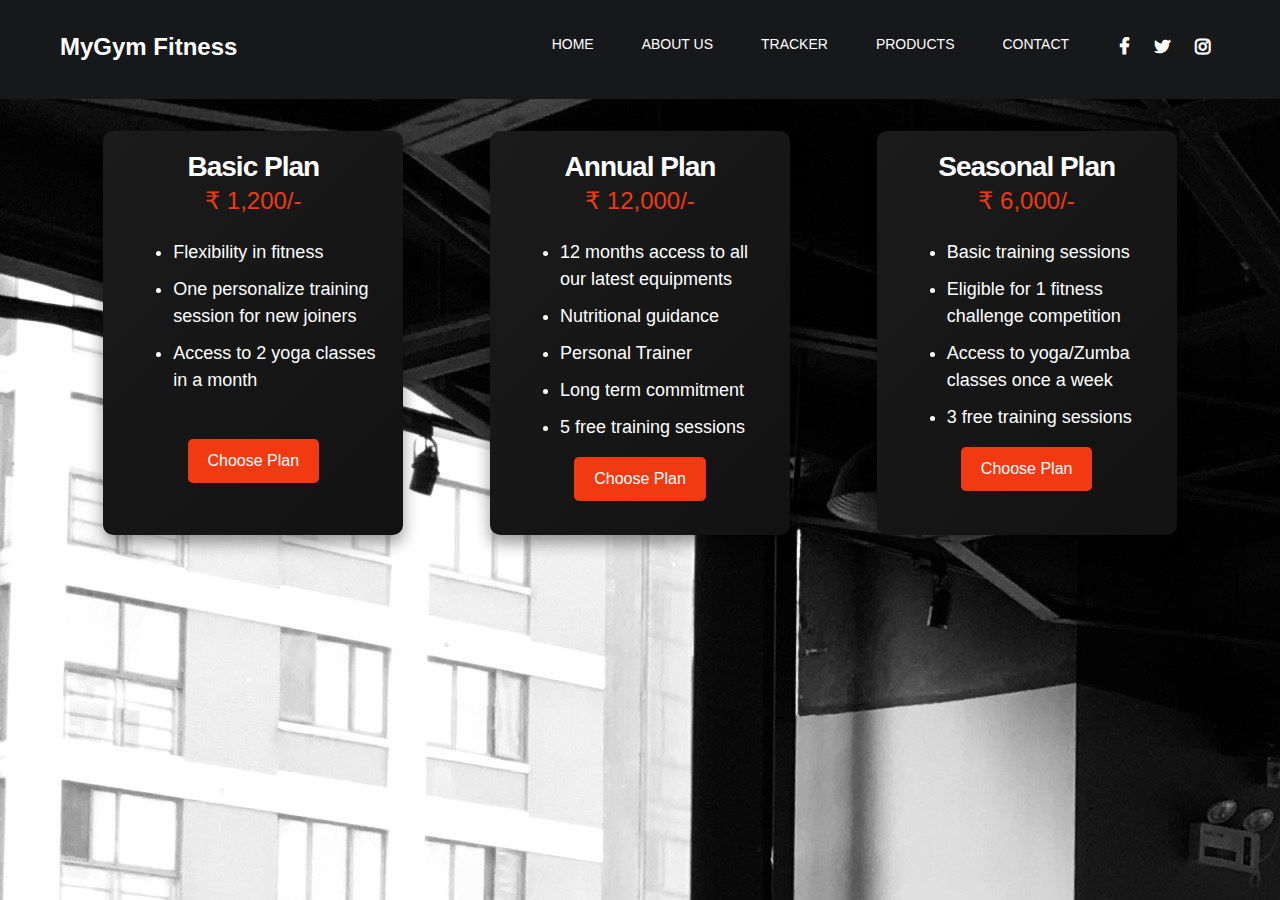
==== html/plans.html @ 02fc2f91 "Update plans.html" ====
<!DOCTYPE html>
<html lang="en">
<head>
  <meta charset="UTF-8">
  <meta http-equiv="X-UA-Compatible" content="IE=edge">
  <meta name="viewport" content="width=device-width, initial-scale=1.0">
  <title>Gym Subscription Plans</title>
  <link rel="icon" href="/images/favicon/favicon.ico" type="image/x-icon">
  <link rel="stylesheet" href="../css/bootstrap.min.css">
  <link rel="stylesheet" href="../css/font-awesome.min.css">
  <link rel="stylesheet" href="../css/aos.css">
  <link rel="stylesheet" href="../css/main.css">
  <style>
    body{
      font-family: Arial, sans-serif;
      margin: 0;
      padding: 0;
      padding-top: 110px;
      background-color: #f8f9fa;  
      background-image: url(/images/class/risen-wang-20jX9b35r_M-unsplash.jpg);
    }

  .container {
      max-width: 1200px;
      margin: 0 auto;
      padding: 20px;
      display: flex;
      flex-wrap: wrap;
      justify-content: space-around;
    }

  .plan {
      background: linear-gradient(135deg, #1B1B1B, #121212);  
      color: #fff;
      border-radius: 10px;
      padding: 20px;
      margin: 1px;
      box-shadow: 0 8px 16px rgba(0, 0, 0, 0.4);
      text-align: center;
      width: 300px;  
      transition: transform 0.3s;
      position: relative;
    }

  .plan:hover {
      transform: translateY(-5px);
    }

  .price {
      font-size: 24px;
      color: #f13a11;
    }

  .features {
      margin-top: 20px;
    }

    .features p {
   margin: 5;
   color: #fff;
   margin-right: 30px;
} 

.navbar {
      padding: 8px 20px;  
    }

  .navbar-brand {
      font-size: 24px;
    }
    button {
      background-color: #f13a11;  
      color: #fff;
      border: none;
      padding: 10px 20px;
      border-radius: 5px;
      cursor: pointer;
      margin-top: li0px;
      margin-bottom: 14px;
      transition: background-color 0.3s;
    }

    button:hover {
      background-color: #f13a11;
    }

    /* Form styles*/
 .modal-content {
      padding: 2rem 2rem;
      background-color: #fff;
      border-radius: 10px;
      box-shadow: 0 8px 16px rgba(0, 0, 0, 0.4);
      
    }

 .modal-header,
 .modal-body,
 .modal-footer {
      border: 0;
      padding: 0;
    }

 .membership-form a {
      color: var(--primary-color);
    }

 .modal-header {
      display: flex;
      justify-content: space-between;
      align-items: center;
      margin-bottom: 1rem;

    }

 .modal-title {
      margin-bottom: 0;
      line-height: 1.5;
    }

    .h2{
        font-size: 40px;
        font-weight: var(--font-weight-bold);
        letter-spacing: -2px;

    }

 .form-group {
      margin-bottom: 0 rem;
      margin-top: 0 rem;

    }


button.choose-plan-btn {
  background-color: #f13a11;
  color: #fff;
  border: none;
  padding: 10px 20px;
  border-radius: 5px;
  cursor: pointer;
  margin-top: 20px;
  transition: background-color 0.3s;
}


button.choose-plan-btn:hover {
  background-color: #d12f0d;
}

 .form-control {
      display: block;
      width: 100%;
      padding: 0.375rem 0.75rem;
      font-size: 1rem;
      font-weight: 400;
      line-height: 1.5;
      color: #495057;
      background-color: #fff;
      background-clip: padding-box;
      border: 1px solid #ced4da;
      border-radius: 0.25rem;
      transition: border-color 0.15s ease-in-out, box-shadow 0.15s ease-in-out;
    }

 .form-control:focus {
      color: #495057;
      background-color: #fff;
      border-color: #80bdff;
      outline: 0;
      box-shadow: 0 0 0 0.2rem rgba(0, 123, 255, 0.25);
    }

 .btn-primary {
      color: #fff;
      background-color: #007bff;
      border-color: #007bff;
      display: inline-block;
      font-weight: 400;
      text-align: center;
      width: 100%;
      vertical-align: middle;
      user-select: none;
      border: 1px solid transparent;
      padding: 0.375rem 0.75rem;
      font-size: 1rem;
      line-height: 1.5;
      border-radius: 0.25rem;
      transition: color 0.15s ease-in-out, background-color 0.15s ease-in-out, border-color 0.15s ease-in-out, box-shadow 0.15s ease-in-out;
    }

 .btn-primary:hover {
      color: #fff;
      background-color: #0069d9;
      border-color: #0062cc;
    }

 .btn-primary:focus {
      box-shadow: 0 0 0 0.2rem rgba(38, 143, 255, 0.5);
    }

  </style>
</head>

<body>
  <!-- Nav Bar -->
  <nav class="navbar navbar-expand-lg fixed-top">
    <div class="container">
      <a class="navbar-brand" href="/index.html">MyGym Fitness</a>
      <button class="navbar-toggler" type="button" data-toggle="collapse" data-target="#navbarNav" aria-controls="navbarNav" aria-expanded="false" aria-label="Toggle navigation">
        <span class="navbar-toggler-icon"></span>
      </button>
      <div class="collapse navbar-collapse" id="navbarNav">
        <ul class="navbar-nav ml-lg-auto">
          <li class="nav-item">
            <a href="/index.html" class="nav-link smoothScroll">Home</a>
          </li>
          <li class="nav-item">
            <a href="/index.html#about" class="nav-link smoothScroll">About Us</a>
          </li>
          <li class="nav-item">
            <a href="https://www.myfitnesspal.com/" class="nav-link smoothScroll">Tracker</a>
          </li>
          <li class="nav-item">
            <a href="https://www.muscleblaze.com/" class="nav-link smoothScroll">Products</a>
          </li>
          <li class="nav-item">
            <a href="/index.html#contact" class="nav-link smoothScroll">Contact</a>
          </li>
        </ul>
        <ul class="social-icon ml-lg-3">
          <li><a href="https://www.facebook.com/armaan.grover.904" class="fa fa-facebook"></a></li>
          <li><a href="https://twitter.com/abhayshah31" class="fa fa-twitter"></a></li>
          <li><a href="https://www.instagram.com/abhayshah31/" class="fa fa-instagram"></a></li>
        </ul>
      </div>
    </div>
  </nav>

  <!-- Plans container -->
  <div class="container">
    <div class="plan" data-plan="basic" data-payment-url="https://rzp.io/l/mygym-basicplan">
      <h3>Basic Plan</h3>
      <p class="price">₹ 1,200/-</p>
      <ul class="features">
        <li>Flexibility in fitness</li>
        <li>One personalize training session for new joiners</li>
        <li>Access to 2 yoga classes in a month</li>
      </ul>
      <div class="button-container">
      <button>Choose Plan</button>
    </div>
  </div>
  
    <div class="plan" data-plan="annual" data-payment-url="https://rzp.io/l/mygym-annualplan">
      <h3>Annual Plan</h3>
      <p class="price">₹ 12,000/-</p>
      <ul class="features">
        <li>12 months access to all our latest equipments</li>
        <li>Nutritional guidance</li>
        <li>Personal Trainer</li>
        <li>Long term commitment</li>
        <li>5 free training sessions</li>
      </ul>
      <button>Choose Plan</button>
    </div>
  
    <div class="plan" data-plan="seasonal" data-payment-url="https://rzp.io/l/mygym-seasonalplan">
      <h3>Seasonal Plan</h3>
      <p class="price">₹ 6,000/-</p>
      <ul class="features">
        <li>Basic training sessions</li>
        <li>Eligible for 1 fitness challenge competition</li>
        <li>Access to yoga/Zumba classes once a week</li>
        <li>3 free training sessions</li>
      </ul>
      <button>Choose Plan</button>
    </div>
  </div>
  
  
  <!-- Membership Form -->
  <div class="modal fade" id="membership-data" tabindex="-1" role="dialog" aria-labelledby="membershipFormLabel" aria-hidden="true">
    <div class="modal-dialog" role="document">
      <div class="modal-content">
        <div class="modal-header">
          <h2 class="modal-title" id="membershipFormLabel">Membership Form</h2>
          <button type="button" class="close" data-dismiss="modal" aria-label="Close">
            <span aria-hidden="true">&times;</span>
          </button>
        </div>
        <div class="modal-body">
          <form method="post" action="" name="membership-data" id="membership-data">
            <input type="hidden" name="plan" id="plan">
            <div class="form-group">
              <input type="text" class="form-control" name="Name" placeholder="Your name" required>
            </div>
            <div class="form-group">
              <input type="email" class="form-control" name="Email" placeholder="Your Email" required>
            </div>
            <div class="form-group">
              <input type="tel" class="form-control" name="Phone" pattern="[0-9]{10}" placeholder="Your mobile number" required>
            </div>
            <div class="form-group">
              <textarea class="form-control" rows="4" name="Address" placeholder="Your Address" required></textarea>
            </div>
            <div class="form-group">
              <div class="custom-control custom-checkbox">
                <input type="checkbox" class="custom-control-input" id="signup-agree" required>
                <label class="custom-control-label text-small text-muted" for="signup-agree">I agree to the <a href="terms.html" class="terms-link">Terms &amp;Conditions</a></label>
              </div>
            </div>
            <button type="submit" class="btn btn-primary" id="submit-button" name="submit">Become a member</button>
            <div id="loading" class="loading-container">
              <div class="loading-spinner"></div>
            </div>
          </form>
        </div>
      </div>
    </div>
  </div>
  

  <!-- Bootstrap JS -->
  <script src="/js/jquery.min.js"></script>
  <script src="/js/bootstrap.min.js"></script>
  <script src="/js/aos.js"></script>
  <script src="/js/main.js"></script>
<script src="/js/membership-data.js"></script>
  <!-- Membership Form JS -->
  <script>
    $('.choose-plan-btn').click(function() {
      const plan = $(this).data('plan');
      $('#plan').val(plan);
      $('#membership-data').modal('show');
    });

    $('#membership-data').on('hidden.bs.modal', function() {
      $(this).find('form')[0].reset();
    });
  </script>
</body>
</html>
---- css/main.css ----
@font-face {
    font-family: 'Plain';
    src: url('../fonts/Plain-Regular.woff2') format('woff2'),
        url('../fonts/Plain-Regular.woff') format('woff');
    font-weight: normal;
    font-style: normal;
}

@font-face {
    font-family: 'Plain';
    src: url('../fonts/Plain-Light.woff2') format('woff2'),
        url('../fonts/Plain-Light.woff') format('woff');
    font-weight: 300;
    font-style: normal;
}

@font-face {
    font-family: 'Plain';
    src: url('../fonts/Plain-Bold.woff2') format('woff2'),
        url('../fonts/Plain-Bold.woff') format('woff');
    font-weight: bold;
    font-style: normal;
}

:root {
  --primary-color:        #f13a11;
  --white-color:          #ffffff;
  --dark-color:           #171819;
  --about-bg-color:       #f9f9f9;

  --gray-color:           #909090;
  --link-color:           #404040;
  --p-color:              #666262;

  --base-font-family:     'Plain', sans-serif;
  --font-weight-bold:     bold;
  --font-weight-normal:   normal;
  --font-weight-light:    300;
  --font-weight-thin:     100;

  --h1-font-size:         48px;
  --h2-font-size:         36px;
  --h3-font-size:         28px;
  --h4-font-size:         24px;
  --h5-font-size:         22px;
  --h6-font-size:         22px;
  --p-font-size:          18px;
  --base-font-size:       16px;
  --menu-font-size:       14px;

  --border-radius-large:  100%;
  --border-radius-small:  2px;
}


body {
  background: var(--white-color);
  font-family: var(--base-font-family);
}


h1,h2,h3,h4,h5,h6 {
  font-weight: var(--font-weight-thin);
  line-height: normal;
}

h1 {
  font-size: var(--h1-font-size);
  font-weight: var(--font-weight-bold);
  letter-spacing: -1px;
  text-transform: uppercase;
  margin: 20px 0;
}

h2 {
  font-size: var(--h2-font-size);
  font-weight: var(--font-weight-bold);
  letter-spacing: -2px;
}

h3 {
  font-size: var(--h3-font-size);
  font-weight: var(--font-weight-bold);
  letter-spacing: -1px;
  margin: 0;
}

h4 {
  font-size: var(--h4-font-size);
}

h5 {
  font-size: var(--h5-font-size);
}

h6 {
  color: var(--gray-color);
  font-size: var(--h6-font-size);
  line-height: inherit;
  margin: 0;
}

p {
  color: var(--p-color);
  font-size: var(--p-font-size);
  font-weight: var(--font-weight-light);
  line-height: 1.5em;
}

b, 
strong {
  font-weight: var(--font-weight-bold);
  letter-spacing: 0;
}

.section {
  padding: 7rem 0;
}


.custom-btn {
  background: transparent;
  border-radius: var(--border-radius-small);
  padding: 14px 24px;
  color: var(--white-color);
  font-size: var(--menu-font-size);
  font-weight: var(--font-weight-normal);
  text-transform: uppercase;
  letter-spacing: 0.5px;
  white-space: nowrap;
  transition: all 0.3s ease;
}

.custom-btn:hover {
  color: var(--primary-color);
}

.custom-btn:focus {
  box-shadow: none;
}

.custom-btn.bordered:hover,
.custom-btn.bordered:focus,

.custom-btn.bg-color:hover,
.custom-btn.bg-color:focus {
  background: var(--white-color);
  border-color: transparent;
  color: var(--primary-color);
}

.bordered {
  border: 1px solid var(--primary-color);
  color: var(--primary-color);
}

.bg-color {
  background: var(--primary-color);
  color: var(--white-color);
}

* {
  -webkit-box-sizing: border-box;
  -moz-box-sizing: border-box;
  box-sizing: border-box;
}

*::before,
*::after {
  -webkit-box-sizing: border-box;
  -moz-box-sizing: border-box;
  box-sizing: border-box;
}

a {
  color: var(--link-color);
  font-weight: normal;
  text-decoration: none;
  transition: all 0.3s ease;
}

a:hover, 
a:active, 
a:focus {
  color: var(--primary-color);
  outline: none;
  text-decoration: none;
}


.bg-overlay {
  background: var(--dark-color);
  position: absolute;
  top: 0;
  right: 0;
  bottom: 0;
  left: 0;
  width: 100%;
  height: 100%;
  opacity: 0.85;
}


/*
   MODAL              
*/

.modal-content {
  padding: 2rem 3rem;
}

.modal-header,
.modal-body,
.modal-footer {
  border: 0;
  padding: 0;
}

.membership-form a {
  color: var(--primary-color);
}


/*
  FEATURE          
*/

.feature {
  background: var(--dark-color);
  padding: 5rem 0;
}


/*
   MENU             
*/

.navbar {
  background: var(--dark-color);
  padding: 1rem;
}

.navbar-expand-lg .navbar-nav .nav-link {
  padding-right: 1.5rem;
  padding-left: 1.5rem;
}

.navbar-brand {
  color: var(--white-color);
  font-size: var(--h3-font-size);
  font-weight: var(--font-weight-bold);
  line-height: normal;
  padding-top: 0;
}

.nav-item .nav-link {
  display: block;
  color: var(--white-color);
  font-size: var(--menu-font-size);
  font-weight: var(--font-weight-normal);
  text-transform: uppercase;
  padding: 2px 6px;
}

.nav-item .nav-link.active,
.nav-item .nav-link:hover {
  color: var(--primary-color);
}

.navbar .social-icon li a {
  color: var(--white-color);
}

.navbar-toggler {
  border: 0;
  padding: 0;
  cursor: pointer;
  margin: 0 10px 0 0;
  width: 30px;
  height: 35px;
  outline: none;
}

.navbar-toggler:focus {
  outline: none;
}

.navbar-toggler[aria-expanded="true"] .navbar-toggler-icon {
  background: transparent;
}

.navbar-toggler[aria-expanded="true"] .navbar-toggler-icon::before,
.navbar-toggler[aria-expanded="true"] .navbar-toggler-icon::after {
  transition: top 300ms 50ms ease, -webkit-transform 300ms 350ms ease;
  transition: top 300ms 50ms ease, transform 300ms 350ms ease;
  transition: top 300ms 50ms ease, transform 300ms 350ms ease, -webkit-transform 300ms 350ms ease;
  top: 0;
}

.navbar-toggler[aria-expanded="true"] .navbar-toggler-icon::before {
  transform: rotate(45deg);
}

.navbar-toggler[aria-expanded="true"] .navbar-toggler-icon::after {
  transform: rotate(-45deg);
}

.navbar-toggler .navbar-toggler-icon {
  background: var(--primary-color);
  transition: background 10ms 300ms ease;
  display: block;
  width: 30px;
  height: 2px;
  position: relative;
}

.navbar-toggler .navbar-toggler-icon::before,
.navbar-toggler .navbar-toggler-icon::after {
  transition: top 300ms 350ms ease, -webkit-transform 300ms 50ms ease;
  transition: top 300ms 350ms ease, transform 300ms 50ms ease;
  transition: top 300ms 350ms ease, transform 300ms 50ms ease, -webkit-transform 300ms 50ms ease;
  position: absolute;
  right: 0;
  left: 0;
  background: var(--primary-color);
  width: 30px;
  height: 2px;
  content: '';
}

.navbar-toggler .navbar-toggler-icon::before {
  top: -8px;
}

.navbar-toggler .navbar-toggler-icon::after {
  top: 8px;
}


.hero {
  background-image: url('../images/main/hero-bg.jpg');
  background-size: cover;
  background-position: top;
  background-repeat: no-repeat;
  vertical-align: middle;
  min-height: 100vh;
  position: relative;

}

/*
   CLASS               
*/

.class-info {
  background: var(--white-color);
  box-shadow: 6px 0 38px rgba(20,20,20,0.10);
  border-radius: 0 0 2px 2px;
  padding: 1rem 2rem;
  position: relative;
}

.class-info img {
  border-radius: 2px 2px 0 0;
}

.class-info strong {
  color: var(--gray-color);
}

.class-price {
  background: var(--primary-color);
  border-radius: var(--border-radius-large);
  color: var(--white-color);
  font-weight: var(--font-weight-bold);
  display: block;
  position: absolute;
  top: 2rem;
  right: 2rem;
  width: 3.5rem;
  height: 3.5rem;
  line-height: 3.5rem;
  text-align: center;
}


/*
   Sponsor             
*/

#sponsor-section {
  background: var(--dark-color);
  color: #fff;
  padding: 20px;
  text-align: center;
}
#sponsor-section h2 {
  font-size: 24px;
}
.brand-description {
  font-style: italic;
  margin-bottom: 20px;
}
.sponsor-wrapper {
  display: flex;
  justify-content: space-around;
}
.sponsor {
  flex: 1;
  padding: 10px;
  text-align: center;
}
.sponsor img {
  max-width: 150px;
  height: auto;
  display: block;
  margin: 0 auto;
}

/* sponsor */

/* Heading styles */
.section-heading {
  text-align: center; 
  font-size: 28px; 
  color: #333; 
  margin-bottom: 30px;
}

/* Sponsor section styles */
.sponsor-section {
  background-color: #f7f7f7; 
  padding: 40px;
}

.sponsor-container {
  display: flex;
  justify-content: center;
  align-items: center; 
  flex-wrap: wrap; 
}

.sponsor {
  margin: 20px;
  width: calc(50% - 40px); 
  background-color: #171819; 
  border: 1px solid #ddd;
  border-radius: 10px; 
  padding: 20px;
  box-shadow: 0 0 10px rgba(0, 0, 0, 0.1); 
  text-align: center;
}

.sponsor img {
  width: 100px; 
  height: 100px;
  margin: 20px;
  border-radius: 50%; 
}

.sponsor p {
  font-size: 16px;
  color: #fff; 
  margin-top: 10px;
}

.sponsor strong {
  font-weight: bold; 
  font-size: 17px;
  color: #f13a11; 
}

/* Responsive styles */
@media (max-width: 768px) {
  .sponsor {
    width: calc(100% - 40px); 
  }
}

@media (max-width: 480px) {
  .sponsor {
    width: calc(100% - 20px); 
    margin: 10px;
    padding: 15px;
  }

  .sponsor img {
    width: 80px; 
    height: 80px;
    margin: 10px;
  }

  .sponsor p {
    font-size: 14px;
  }

  .sponsor strong {
    font-size: 15px;
  }
}



/*
    ABOUT            
*/

.about {
  background: var(--about-bg-color);
}

.about-working-hours {
  border-left: 2px solid;
  padding-left: 3.5rem;
}

.about-working-hours strong {
  color: var(--white-color);
  opacity: 0.85;
}

.team-thumb {
  position: relative;
}

.team-info {
  background: var(--white-color);
  border-radius: 0 0 2px 2px;
  box-shadow: 6px 0 38px rgba(20,20,20,0.10);
  padding: 20px;
  position: relative;
}

.team-info span {
  font-weight: var(--font-weight-light);
  opacity: 0.85;
}

.team-info .social-icon {
  position: absolute;
  top: 10px;
  right: 20px;
}

.team-info .social-icon li {
  display: block;
}


/*
   CONTACT              
*/
.loading-container {
  position: fixed;
  top: 0;
  left: 0;
  width: 100%;
  height: 100%;
  background-color: rgba(255, 255, 255, 0.8);
  display: flex;
  justify-content: center;
  align-items: center;
  z-index: 1000;
}

.loading-spinner {
  position: absolute;
  top: 50%;
  left: 50%;
  transform: translate(-50%, -50%);
  border: 4px solid #f3f3f3;
  border-top: 4px solid  #f13a11;
  border-radius: 50%;
  width: 50px;
  height: 50px;
  animation: spin 1s linear infinite;
}

@keyframes spin {
  0% {
    transform: rotate(0deg);
  }
  100% {
    transform: rotate(360deg);
  }
}

@media (max-width: 600px) {
  .loading-spinner {
    width: 30px;
    height: 30px;
  }
}

.plan[data-plan="basic"] .button-container {
  margin-top: 45px;
}

.plan[data-plan="basic"] .button-container button {
  background-color: #f13a11;
  color: #fff;
  border: none;
  padding: 10px 20px;
  border-radius: 5px;
  cursor: pointer;
  transition: background-color 0.3s;
}

.plan[data-plan="basic"] .button-container button:hover {
  background-color: #d12f0d;
}




.webform input,
button#submit-button {
  height: calc(2.25rem + 20px);
}

.form-control {
  border-radius: var(--border-radius-small);
  margin: 1.3rem 0;
}

.form-control:focus {
  box-shadow: none;
  border-color: var(--dark-color);
}

button#submit-button {
  background: var(--dark-color);
  border-color: transparent;
  color: var(--white-color);
  cursor: pointer;
  transition: all 0.3s ease;
}

button#submit-button:hover {
  background: var(--primary-color);
}

.contact h2 + p {
  max-width: 90%;
}

.google-map {
  border-top: 1px solid #efebeb;
  margin-top: 2.5rem;
  padding-top: 2.5rem;
}


.video-container {
  position: relative;
  width: 100%;
  padding-top: 10%; 
  padding-bottom: 21%; 
  overflow: hidden;
}

.video-container video {
  position: absolute;
  top: 0;
  left: 0;
  width: 100%;
  height: 100%;
  object-fit: cover; 
}

.google-map iframe {
  width: 100%;
}


/*
   FOOTER              
*/
.site-footer {
  background-color:#171819;
}
.site-footer {
 border-top: 1px solid #efebeb;
  padding: 3rem 0;
}

.site-footer a {
  color: var(--p-color);
  font-weight: var(--font-weight-light);
}

.site-footer p {
  font-size: var(--base-font-size);
}

.contact .fa,
.site-footer .fa {
  color: var(--primary-color);
}


/*
   SOCIAL ICON              
*/

.social-icon {
  position: relative;
  padding: 0;
  margin: 5px 0 0 0;
}

.social-icon li {
  display: inline-block;
  list-style: none;
}

.social-icon li a {
  text-decoration: none;
  display: inline-block;
  color: var(--p-color);
  font-size: var(--p-font-size);
  font-weight: var(--font-weight-bold);
  margin: 5px 10px;
  text-align: center;
}

.social-icon li a:hover {
  color: var(--primary-color);
}


/*
   RESPONSIVE STYLES              
*/

@media screen and (max-width: 992px) {

  .section {
    padding: 5rem 0;
  }

  .nav-item .nav-link {
    padding: 6px;
  }

  .navbar .social-icon {
    margin-top: 22px;
  }

  .navbar-collapse,
  .site-footer {
    text-align: center;
  }

  .schedule-table {
    display: block;
  }

  .modal-content {
    padding: 2rem;
  }
}

@media screen and (max-width: 767px) {

  h1 {
    font-size: 38px;
  }

  .about-working-hours {
    border-left: 0;
    padding: 22px 0 0 0;
  }

  .contact h2 span {
    display: block;
  }
}


ul {
  list-style-type: disc; 
  text-align: left; 
  margin-left: 10px;  
  /* margin-bottom: 90px; */
  }

  li {
    margin-bottom: 10px;
    font-size: 18px;

  }

  .class-thumb {
  transition: background-color 0.3s ease-in-out, transform 0.3s ease-in-out;
}

.class-thumb:hover {
  background-color: #f5f5f5;
  transform: scale(1.04);
}

.class-thumb:hover.class-info {
  color: #f13a11;
}

.class-info {
  color: #666;
  transition: color 0.3s ease-in-out;
}
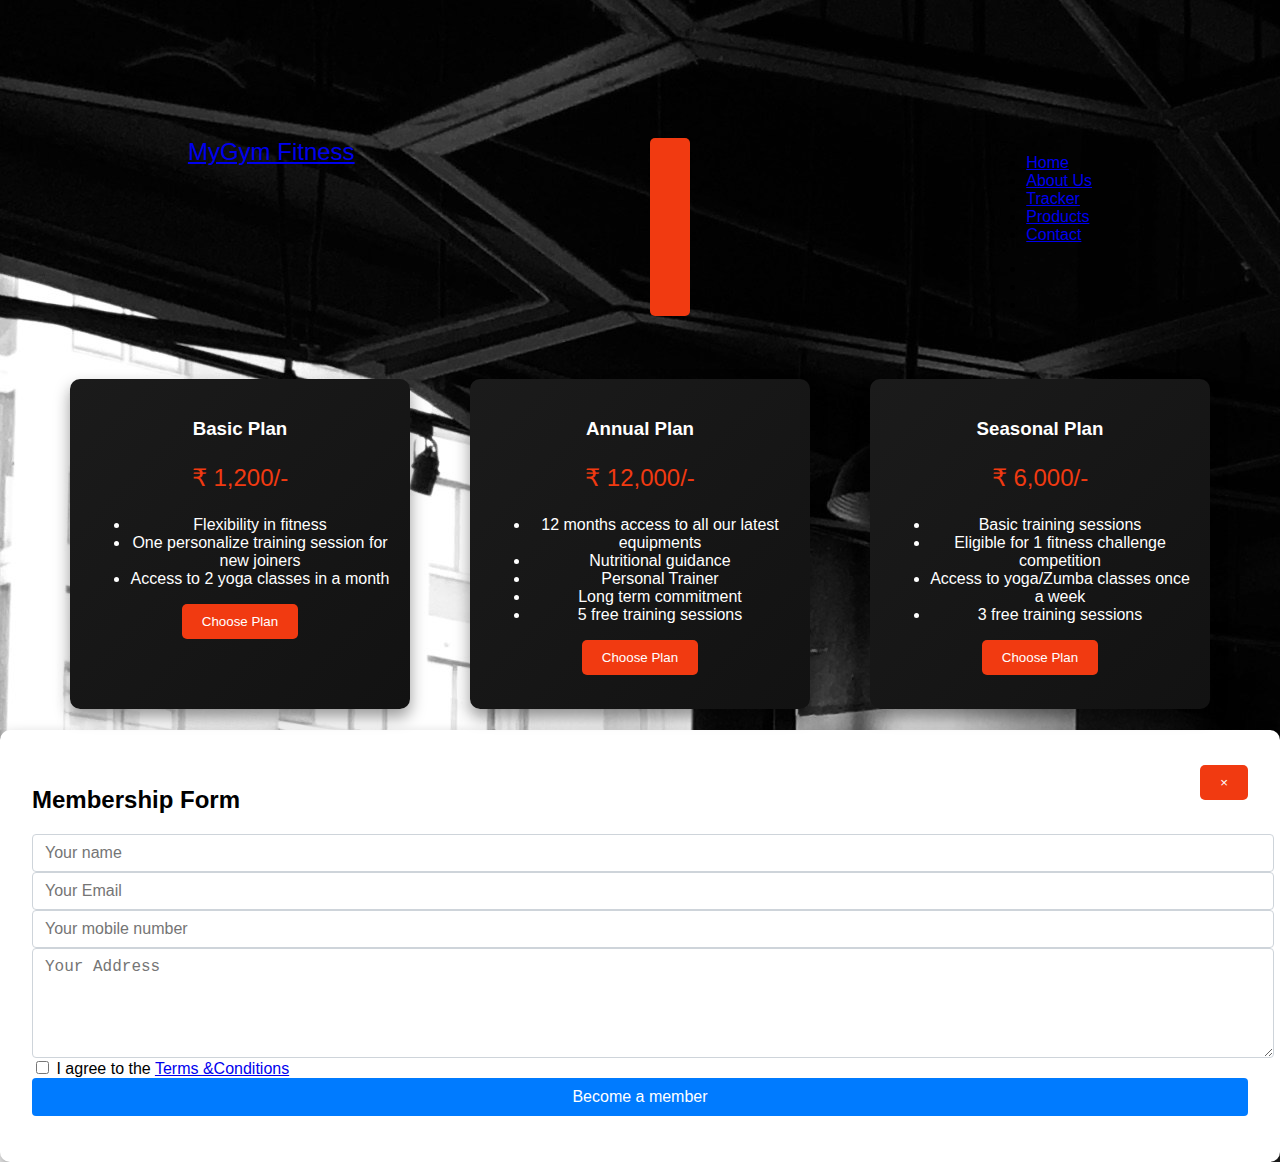
==== commit e022ddc9: "Update plans.html" ====
--- a/html/plans.html
+++ b/html/plans.html
@@ -6,10 +6,10 @@
   <meta name="viewport" content="width=device-width, initial-scale=1.0">
   <title>Gym Subscription Plans</title>
   <link rel="icon" href="/images/favicon/favicon.ico" type="image/x-icon">
-  <link rel="stylesheet" href="../css/bootstrap.min.css">
-  <link rel="stylesheet" href="../css/font-awesome.min.css">
-  <link rel="stylesheet" href="../css/aos.css">
-  <link rel="stylesheet" href="../css/main.css">
+  <link rel="stylesheet" href="/MyGym-Fitness/css/bootstrap.min.css">
+  <link rel="stylesheet" href="/MyGym-Fitness/css/font-awesome.min.css">
+  <link rel="stylesheet" href="/MyGym-Fitness/css/aos.css">
+  <link rel="stylesheet" href="/MyGym-Fitness/css/main.css">
   <style>
     body{
       font-family: Arial, sans-serif;
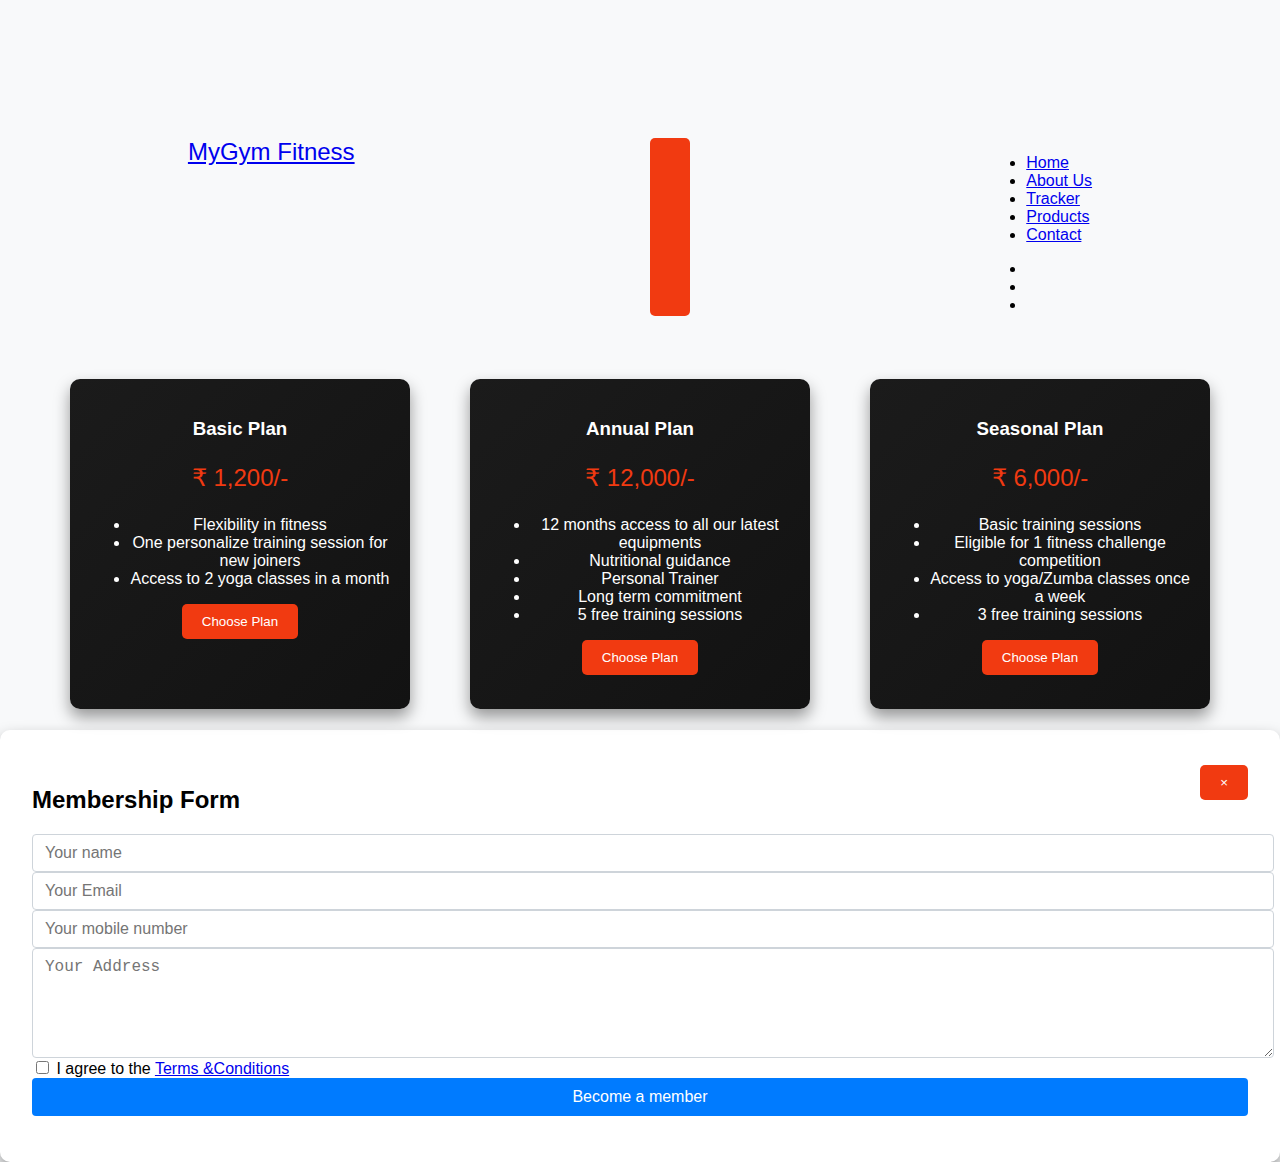
==== commit c458d9cc: "Update plans.html" ====
--- a/html/plans.html
+++ b/html/plans.html
@@ -17,7 +17,7 @@
       padding: 0;
       padding-top: 110px;
       background-color: #f8f9fa;  
-      background-image: url(/images/class/risen-wang-20jX9b35r_M-unsplash.jpg);
+      background-image: url(/MyGym-Fitness/images/class/risen-wang-20jX9b35r_M-unsplash.jpg);
     }
 
   .container {
@@ -212,10 +212,10 @@
       <div class="collapse navbar-collapse" id="navbarNav">
         <ul class="navbar-nav ml-lg-auto">
           <li class="nav-item">
-            <a href="/index.html" class="nav-link smoothScroll">Home</a>
-          </li>
-          <li class="nav-item">
-            <a href="/index.html#about" class="nav-link smoothScroll">About Us</a>
+            <a href="/MyGym-Fitness/index.html" class="nav-link smoothScroll">Home</a>
+          </li>
+          <li class="nav-item">
+            <a href="/MyGym-Fitness/index.html#about" class="nav-link smoothScroll">About Us</a>
           </li>
           <li class="nav-item">
             <a href="https://www.myfitnesspal.com/" class="nav-link smoothScroll">Tracker</a>
@@ -224,7 +224,7 @@
             <a href="https://www.muscleblaze.com/" class="nav-link smoothScroll">Products</a>
           </li>
           <li class="nav-item">
-            <a href="/index.html#contact" class="nav-link smoothScroll">Contact</a>
+            <a href="/MyGym-Fitness/index.html#contact" class="nav-link smoothScroll">Contact</a>
           </li>
         </ul>
         <ul class="social-icon ml-lg-3">
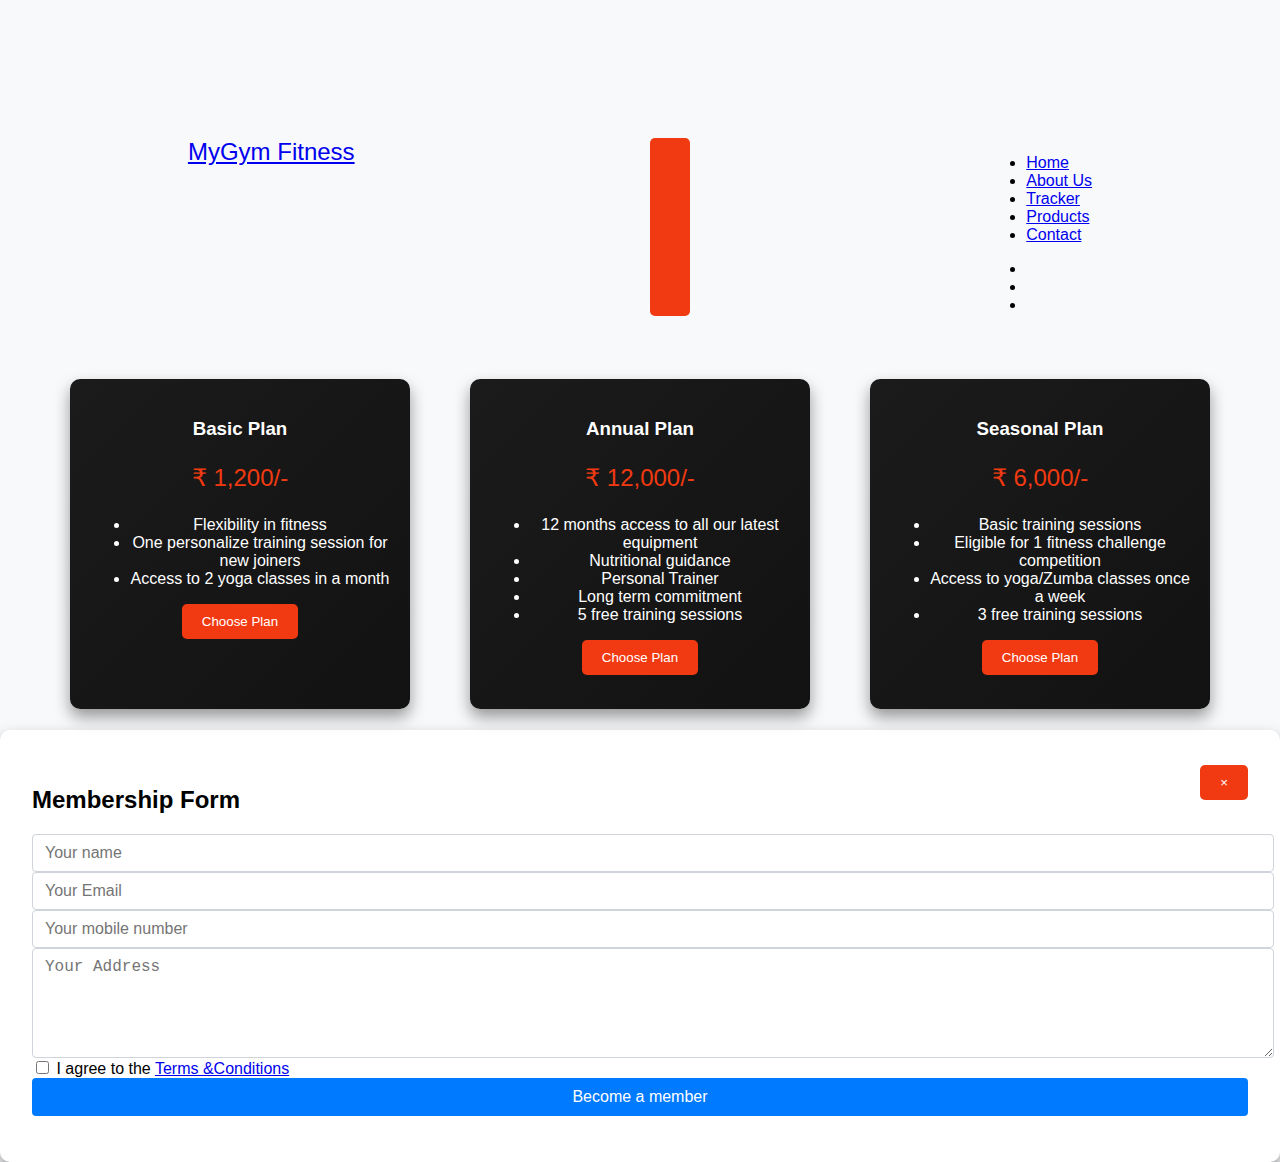
==== commit b2f50924: "Update plans.html" ====
--- a/html/plans.html
+++ b/html/plans.html
@@ -5,7 +5,7 @@
   <meta http-equiv="X-UA-Compatible" content="IE=edge">
   <meta name="viewport" content="width=device-width, initial-scale=1.0">
   <title>Gym Subscription Plans</title>
-  <link rel="icon" href="/images/favicon/favicon.ico" type="image/x-icon">
+  <link rel="icon" href="/MyGym-Fitness/images/favicon/favicon.ico" type="image/x-icon">
   <link rel="stylesheet" href="/MyGym-Fitness/css/bootstrap.min.css">
   <link rel="stylesheet" href="/MyGym-Fitness/css/font-awesome.min.css">
   <link rel="stylesheet" href="/MyGym-Fitness/css/aos.css">
@@ -205,7 +205,7 @@
   <!-- Nav Bar -->
   <nav class="navbar navbar-expand-lg fixed-top">
     <div class="container">
-      <a class="navbar-brand" href="/index.html">MyGym Fitness</a>
+      <a class="navbar-brand" href="/MyGym-Fitness/index.html">MyGym Fitness</a>
       <button class="navbar-toggler" type="button" data-toggle="collapse" data-target="#navbarNav" aria-controls="navbarNav" aria-expanded="false" aria-label="Toggle navigation">
         <span class="navbar-toggler-icon"></span>
       </button>
@@ -255,7 +255,7 @@
       <h3>Annual Plan</h3>
       <p class="price">₹ 12,000/-</p>
       <ul class="features">
-        <li>12 months access to all our latest equipments</li>
+        <li>12 months access to all our latest equipment</li>
         <li>Nutritional guidance</li>
         <li>Personal Trainer</li>
         <li>Long term commitment</li>
@@ -321,11 +321,11 @@
   
 
   <!-- Bootstrap JS -->
-  <script src="/js/jquery.min.js"></script>
-  <script src="/js/bootstrap.min.js"></script>
-  <script src="/js/aos.js"></script>
-  <script src="/js/main.js"></script>
-<script src="/js/membership-data.js"></script>
+  <script src="/MyGym-Fitness/js/jquery.min.js"></script>
+  <script src="/MyGym-Fitness/js/bootstrap.min.js"></script>
+  <script src="/MyGym-Fitness/js/aos.js"></script>
+  <script src="/MyGym-Fitness/js/main.js"></script>
+<script src="/MyGym-Fitness/js/membership-data.js"></script>
   <!-- Membership Form JS -->
   <script>
     $('.choose-plan-btn').click(function() {
